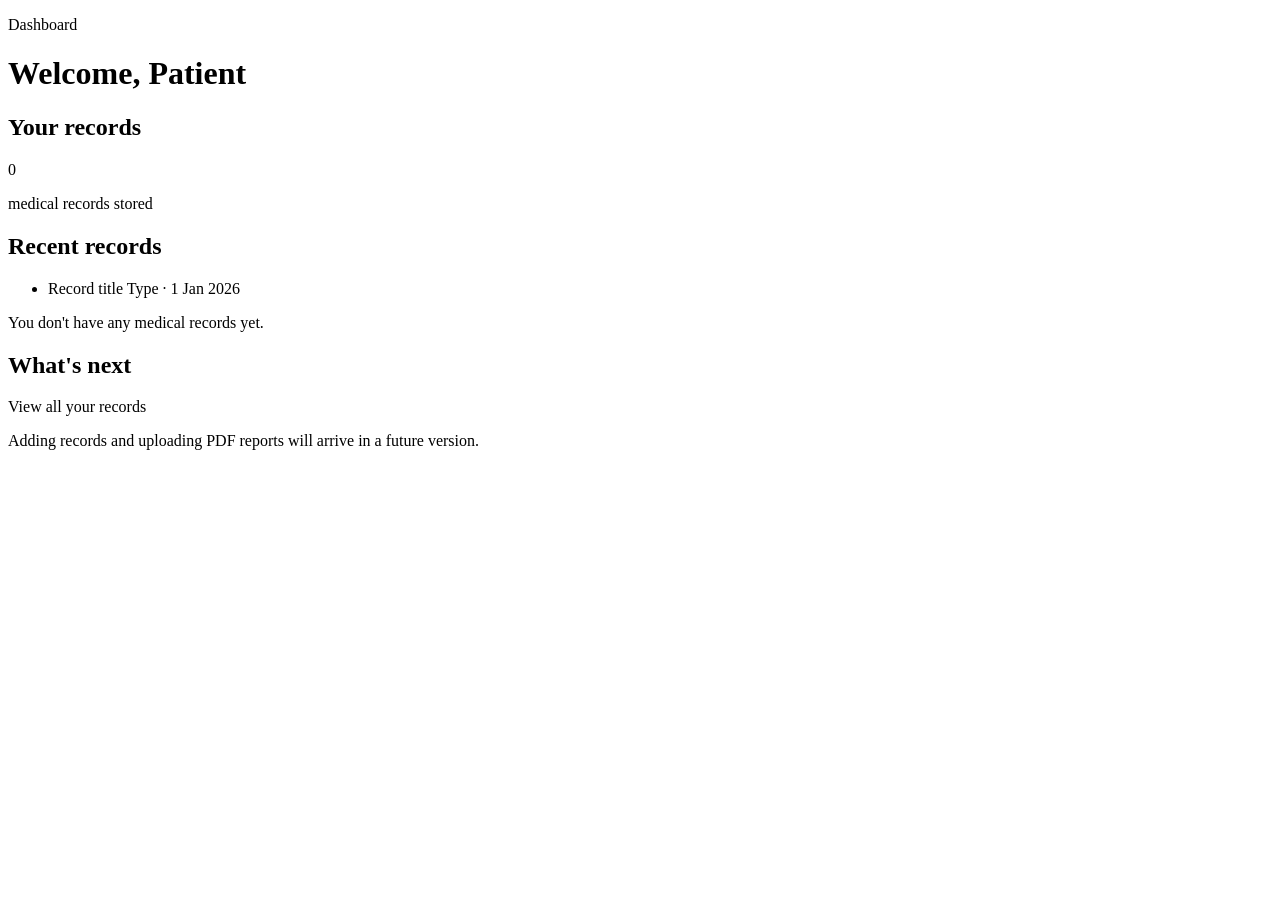
==== src/main/resources/templates/dashboard.html @ 09ce409d "feat: implement MediVault milestone 1 Co-Authored-By: Claude Opus 5.5 <noreply@anthropic.com>" ====
<!DOCTYPE html>
<html xmlns:th="http://www.thymeleaf.org"
      th:replace="~{layout :: layout(~{::title}, ~{::main})}">
<head>
    <title>Dashboard &middot; MediVault</title>
</head>
<body>
<main id="main-content" tabindex="-1" class="container">
    <div class="page-header">
        <p class="eyebrow">Dashboard</p>
        <h1 th:text="|Welcome, ${fullName}|">Welcome, Patient</h1>
    </div>

    <div class="card-grid">
        <section class="card" aria-labelledby="count-title">
            <h2 id="count-title">Your records</h2>
            <p class="stat" th:text="${recordCount}">0</p>
            <p class="muted" th:text="${recordCount == 1} ? 'medical record stored' : 'medical records stored'">
                medical records stored</p>
        </section>

        <section class="card" aria-labelledby="recent-title">
            <h2 id="recent-title">Recent records</h2>
            <ul class="record-list" th:if="${!recentRecords.isEmpty()}">
                <li th:each="record : ${recentRecords}">
                    <a th:href="@{/records/{id}(id=${record.id})}" th:text="${record.title}">Record title</a>
                    <span class="record-meta">
                        <span th:text="${record.recordType.displayName}">Type</span> &middot;
                        <time th:datetime="${record.recordDate}"
                              th:text="${#temporals.format(record.recordDate, 'd MMM yyyy')}">1 Jan 2026</time>
                    </span>
                </li>
            </ul>
            <p th:if="${recentRecords.isEmpty()}">You don't have any medical records yet.</p>
        </section>

        <section class="card" aria-labelledby="next-title">
            <h2 id="next-title">What's next</h2>
            <p><a th:href="@{/records}">View all your records</a></p>
            <p class="muted">Adding records and uploading PDF reports will arrive in a future version.</p>
        </section>
    </div>
</main>
</body>
</html>
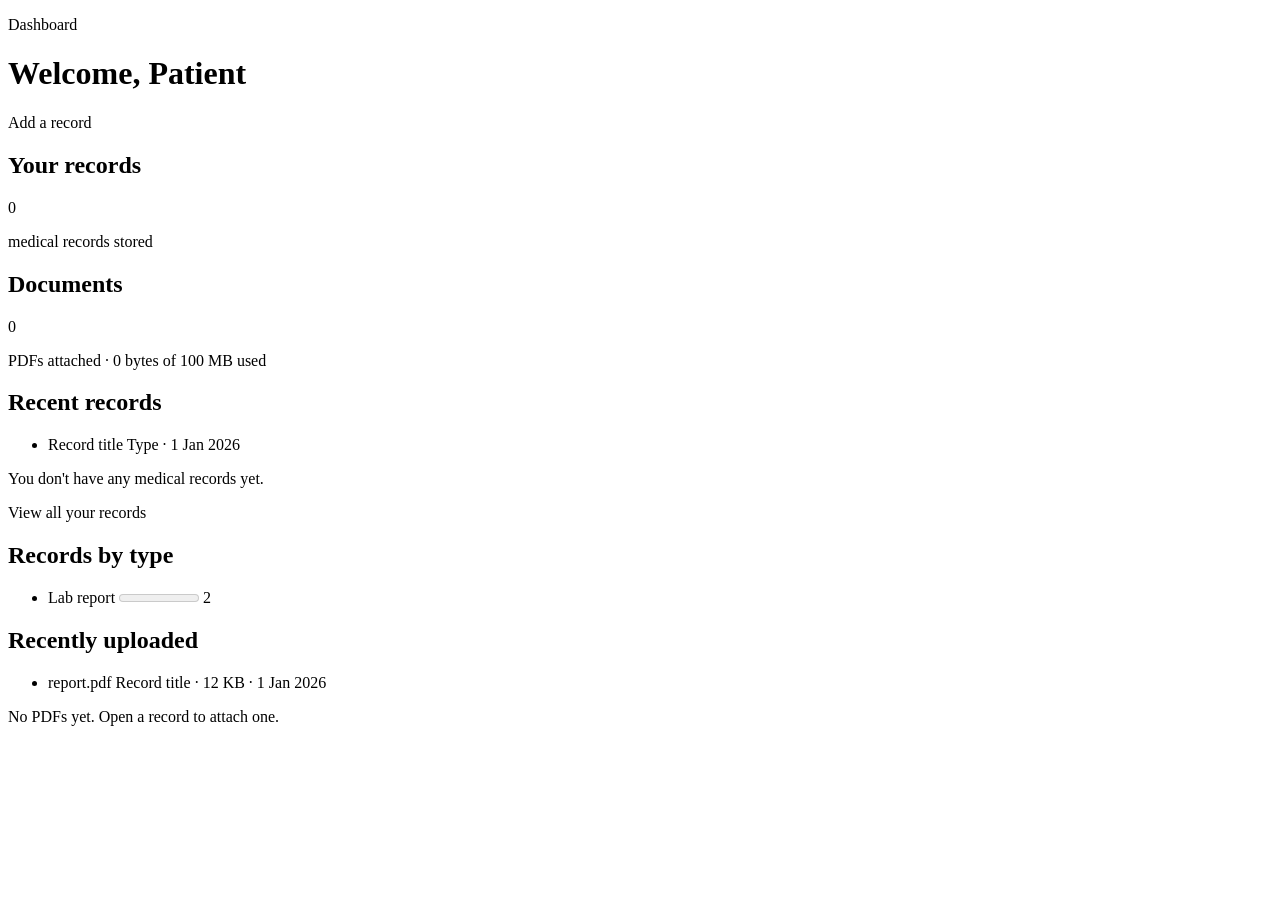
==== commit dca9862f: "feat: add record management and encrypted, verified document storage Record management (Milestone 3)" ====
--- a/src/main/resources/templates/dashboard.html
+++ b/src/main/resources/templates/dashboard.html
@@ -6,9 +6,12 @@
 </head>
 <body>
 <main id="main-content" tabindex="-1" class="container">
-    <div class="page-header">
-        <p class="eyebrow">Dashboard</p>
-        <h1 th:text="|Welcome, ${fullName}|">Welcome, Patient</h1>
+    <div class="page-header page-header-actions">
+        <div>
+            <p class="eyebrow">Dashboard</p>
+            <h1 th:text="|Welcome, ${fullName}|">Welcome, Patient</h1>
+        </div>
+        <a class="button" th:href="@{/records/new}">Add a record</a>
     </div>
 
     <div class="card-grid">
@@ -17,6 +20,15 @@
             <p class="stat" th:text="${recordCount}">0</p>
             <p class="muted" th:text="${recordCount == 1} ? 'medical record stored' : 'medical records stored'">
                 medical records stored</p>
+        </section>
+
+        <section class="card" aria-labelledby="documents-title">
+            <h2 id="documents-title">Documents</h2>
+            <p class="stat" th:text="${storage.documentCount}">0</p>
+            <p class="muted">
+                <span th:text="${storage.documentCount == 1} ? 'PDF attached' : 'PDFs attached'">PDFs attached</span>
+                &middot; <span th:text="|${storage.usedLabel()} of ${storage.quotaLabel()} used|">0 bytes of 100 MB used</span>
+            </p>
         </section>
 
         <section class="card" aria-labelledby="recent-title">
@@ -32,12 +44,37 @@
                 </li>
             </ul>
             <p th:if="${recentRecords.isEmpty()}">You don't have any medical records yet.</p>
+            <p th:if="${recordCount > 0}"><a th:href="@{/records}">View all your records</a></p>
+        </section>
+    </div>
+
+    <div class="card-grid" th:if="${recordCount > 0}">
+        <section class="card" aria-labelledby="types-title">
+            <h2 id="types-title">Records by type</h2>
+            <ul class="type-counts">
+                <li th:each="entry : ${typeCounts}">
+                    <a th:href="@{/records(type=${entry.key})}" th:text="${entry.key.displayName}">Lab report</a>
+                    <meter min="0" th:max="${recordCount}" th:value="${entry.value}" aria-hidden="true"></meter>
+                    <span th:text="${entry.value}">2</span>
+                </li>
+            </ul>
         </section>
 
-        <section class="card" aria-labelledby="next-title">
-            <h2 id="next-title">What's next</h2>
-            <p><a th:href="@{/records}">View all your records</a></p>
-            <p class="muted">Adding records and uploading PDF reports will arrive in a future version.</p>
+        <section class="card" aria-labelledby="uploads-title">
+            <h2 id="uploads-title">Recently uploaded</h2>
+            <ul class="record-list" th:if="${!recentDocuments.isEmpty()}">
+                <li th:each="document : ${recentDocuments}">
+                    <a th:href="@{/records/{id}(id=${document.recordId})}" th:text="${document.filename}">report.pdf</a>
+                    <span class="record-meta">
+                        <span th:text="${document.recordTitle}">Record title</span> &middot;
+                        <span th:text="${document.sizeLabel}">12 KB</span> &middot;
+                        <time th:datetime="${document.uploadedAt}"
+                              th:text="${#temporals.format(document.uploadedAt, 'd MMM yyyy')}">1 Jan 2026</time>
+                    </span>
+                </li>
+            </ul>
+            <p class="muted" th:if="${recentDocuments.isEmpty()}">
+                No PDFs yet. Open a record to attach one.</p>
         </section>
     </div>
 </main>
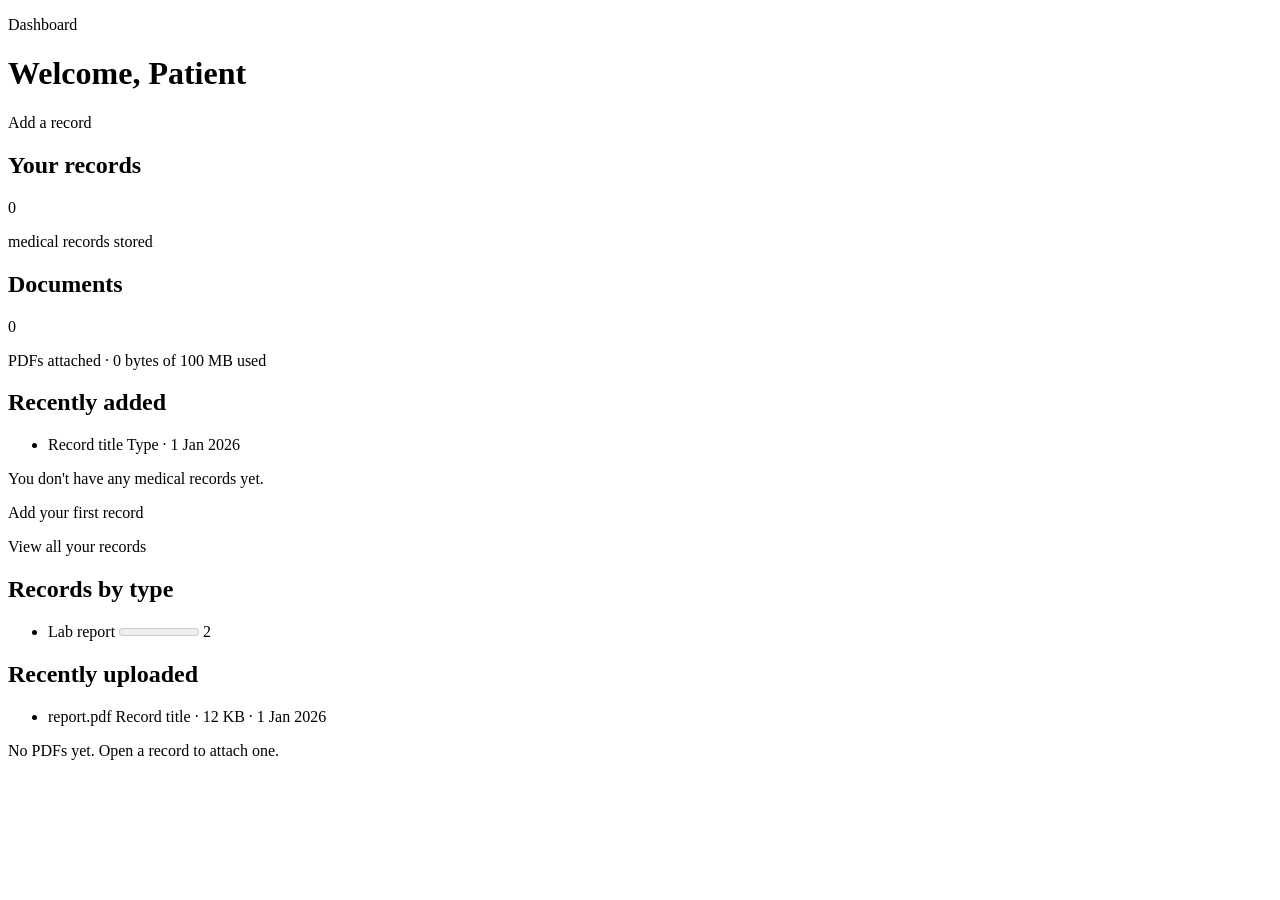
==== commit 5313dc01: "feat: start new patients with an empty dashboard of recently added records - run-demo.cmd never enab" ====
--- a/src/main/resources/templates/dashboard.html
+++ b/src/main/resources/templates/dashboard.html
@@ -15,14 +15,14 @@
     </div>
 
     <div class="card-grid">
-        <section class="card" aria-labelledby="count-title">
+        <section class="card card-stat" aria-labelledby="count-title">
             <h2 id="count-title">Your records</h2>
             <p class="stat" th:text="${recordCount}">0</p>
             <p class="muted" th:text="${recordCount == 1} ? 'medical record stored' : 'medical records stored'">
                 medical records stored</p>
         </section>
 
-        <section class="card" aria-labelledby="documents-title">
+        <section class="card card-stat" aria-labelledby="documents-title">
             <h2 id="documents-title">Documents</h2>
             <p class="stat" th:text="${storage.documentCount}">0</p>
             <p class="muted">
@@ -32,7 +32,7 @@
         </section>
 
         <section class="card" aria-labelledby="recent-title">
-            <h2 id="recent-title">Recent records</h2>
+            <h2 id="recent-title">Recently added</h2>
             <ul class="record-list" th:if="${!recentRecords.isEmpty()}">
                 <li th:each="record : ${recentRecords}">
                     <a th:href="@{/records/{id}(id=${record.id})}" th:text="${record.title}">Record title</a>
@@ -43,7 +43,10 @@
                     </span>
                 </li>
             </ul>
-            <p th:if="${recentRecords.isEmpty()}">You don't have any medical records yet.</p>
+            <div class="empty-state" th:if="${recentRecords.isEmpty()}">
+                <p>You don't have any medical records yet.</p>
+                <p><a class="button" th:href="@{/records/new}">Add your first record</a></p>
+            </div>
             <p th:if="${recordCount > 0}"><a th:href="@{/records}">View all your records</a></p>
         </section>
     </div>
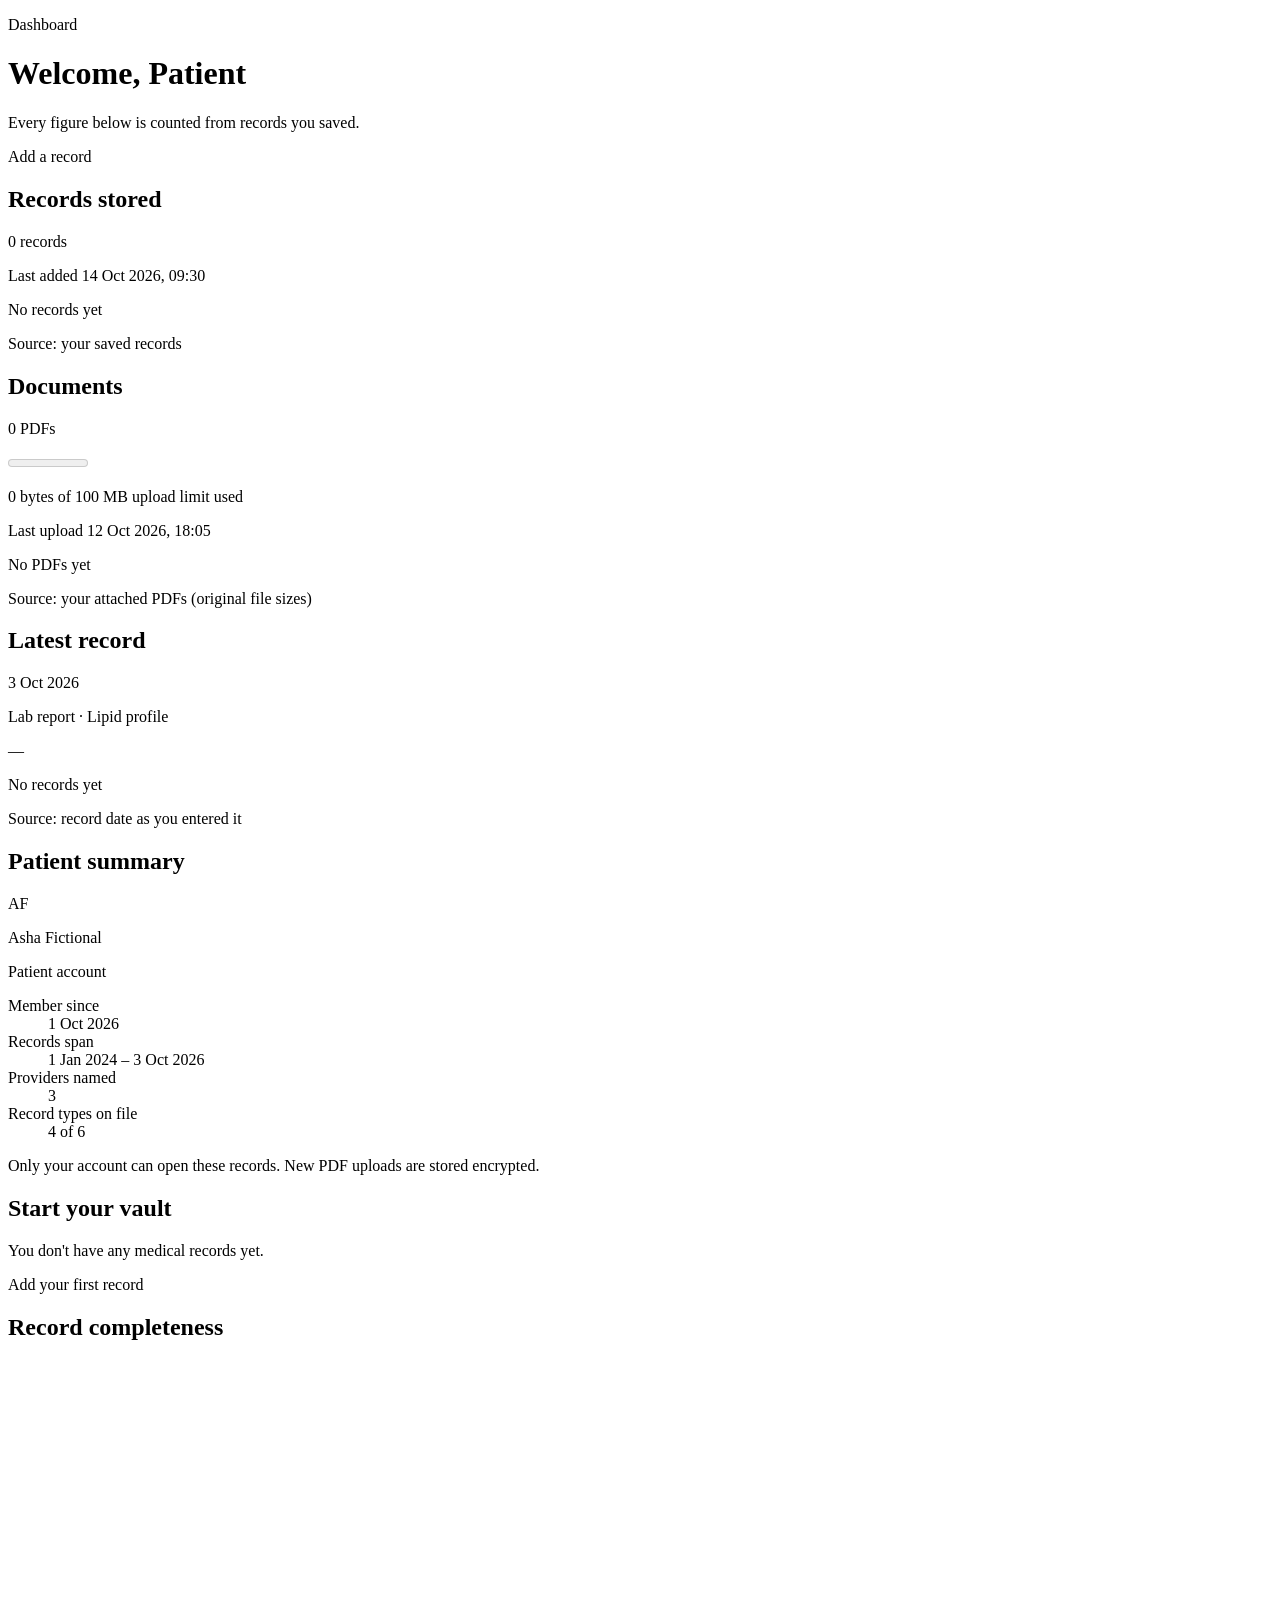
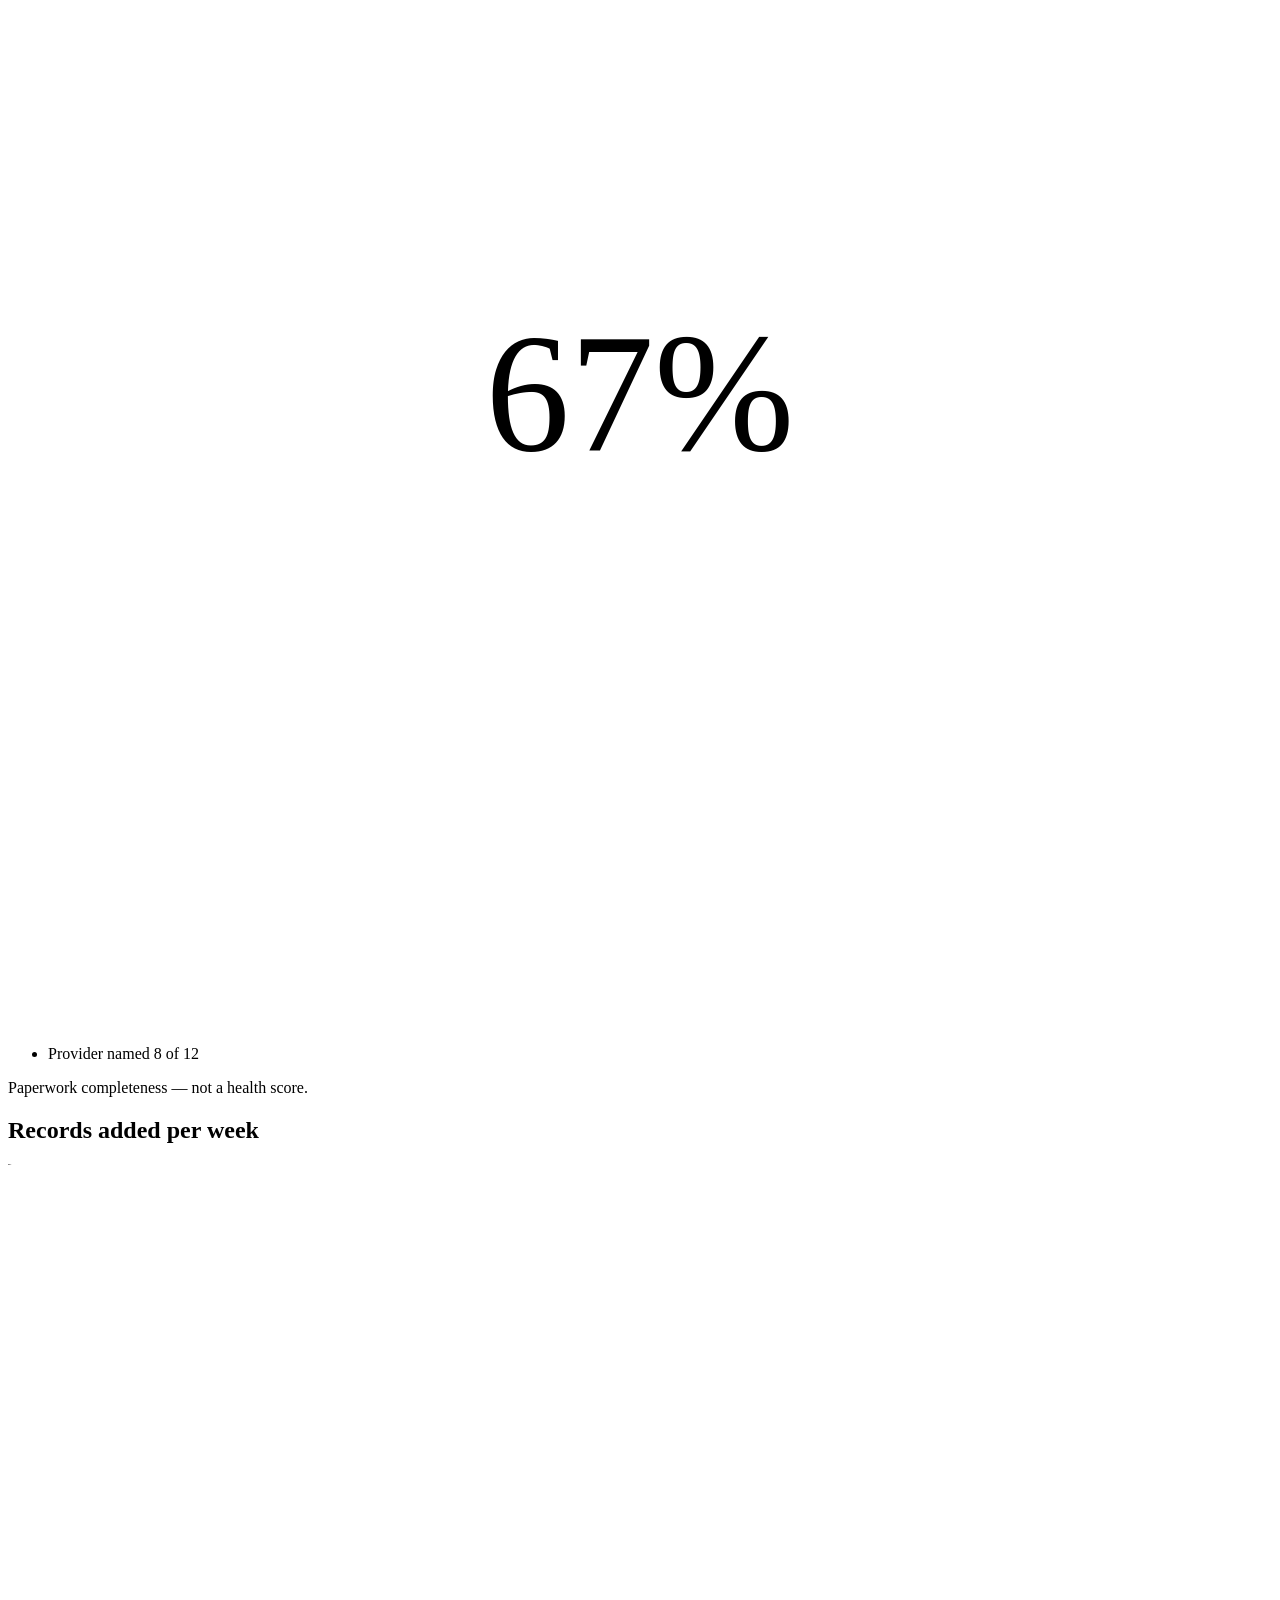
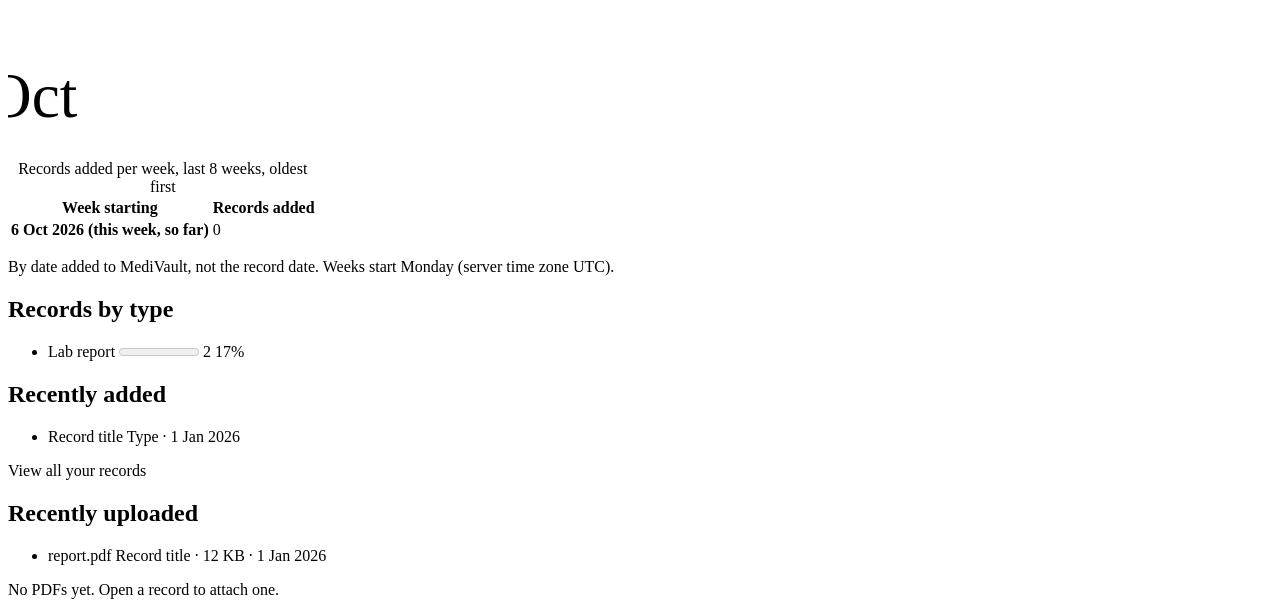
==== commit cb320278: "feat(ui): redesign the patient dashboard with vault stats, completeness and weekly activity - Three " ====
--- a/src/main/resources/templates/dashboard.html
+++ b/src/main/resources/templates/dashboard.html
@@ -5,35 +5,185 @@
     <title>Dashboard &middot; MediVault</title>
 </head>
 <body>
-<main id="main-content" tabindex="-1" class="container">
+<main id="main-content" tabindex="-1" class="container dashboard"
+      th:with="completeness=${insights.completeness}, hasRecords=${insights.completeness.total > 0}">
     <div class="page-header page-header-actions">
         <div>
             <p class="eyebrow">Dashboard</p>
             <h1 th:text="|Welcome, ${fullName}|">Welcome, Patient</h1>
+            <p class="muted page-lead">Every figure below is counted from records you saved.</p>
         </div>
         <a class="button" th:href="@{/records/new}">Add a record</a>
     </div>
 
-    <div class="card-grid">
-        <section class="card card-stat" aria-labelledby="count-title">
-            <h2 id="count-title">Your records</h2>
-            <p class="stat" th:text="${recordCount}">0</p>
-            <p class="muted" th:text="${recordCount == 1} ? 'medical record stored' : 'medical records stored'">
-                medical records stored</p>
-        </section>
-
-        <section class="card card-stat" aria-labelledby="documents-title">
-            <h2 id="documents-title">Documents</h2>
-            <p class="stat" th:text="${storage.documentCount}">0</p>
-            <p class="muted">
-                <span th:text="${storage.documentCount == 1} ? 'PDF attached' : 'PDFs attached'">PDFs attached</span>
-                &middot; <span th:text="|${storage.usedLabel()} of ${storage.quotaLabel()} used|">0 bytes of 100 MB used</span>
-            </p>
-        </section>
-
-        <section class="card" aria-labelledby="recent-title">
-            <h2 id="recent-title">Recently added</h2>
-            <ul class="record-list" th:if="${!recentRecords.isEmpty()}">
+    <div class="dash-grid">
+        <section class="card card-stat stat-card" aria-labelledby="count-title">
+            <h2 id="count-title" class="card-label">Records stored</h2>
+            <p class="stat"><span th:text="${recordCount}">0</span> <span class="stat-unit"
+                    th:text="${recordCount == 1} ? 'record' : 'records'">records</span></p>
+            <p class="stat-line" th:if="${insights.lastAddedAt != null}">Last added
+                <time th:datetime="|${#temporals.format(insights.lastAddedAt, 'yyyy-MM-dd')}T${#temporals.format(insights.lastAddedAt, 'HH:mm')}|"
+                      th:text="${#temporals.format(insights.lastAddedAt, 'd MMM yyyy, HH:mm')}">14 Oct 2026, 09:30</time></p>
+            <p class="stat-line" th:if="${insights.lastAddedAt == null}">No records yet</p>
+            <p class="stat-source">Source: your saved records</p>
+        </section>
+
+        <section class="card card-stat stat-card" aria-labelledby="documents-title">
+            <h2 id="documents-title" class="card-label">Documents</h2>
+            <p class="stat"><span th:text="${storage.documentCount}">0</span> <span class="stat-unit"
+                    th:text="${storage.documentCount == 1} ? 'PDF' : 'PDFs'">PDFs</span></p>
+            <meter class="storage-meter" min="0" th:max="${storage.quotaBytes}" th:value="${storage.usedBytes}"
+                   aria-hidden="true"></meter>
+            <p class="stat-line" th:text="|${storage.usedLabel()} of ${storage.quotaLabel()} upload limit used|">
+                0 bytes of 100 MB upload limit used</p>
+            <p class="stat-line" th:if="${insights.lastUploadAt != null}">Last upload
+                <time th:datetime="|${#temporals.format(insights.lastUploadAt, 'yyyy-MM-dd')}T${#temporals.format(insights.lastUploadAt, 'HH:mm')}|"
+                      th:text="${#temporals.format(insights.lastUploadAt, 'd MMM yyyy, HH:mm')}">12 Oct 2026, 18:05</time></p>
+            <p class="stat-line" th:if="${insights.lastUploadAt == null}">No PDFs yet</p>
+            <p class="stat-source">Source: your attached PDFs (original file sizes)</p>
+        </section>
+
+        <section class="card card-stat stat-card" aria-labelledby="latest-title">
+            <h2 id="latest-title" class="card-label">Latest record</h2>
+            <th:block th:if="${insights.latestRecord != null}">
+                <p class="stat stat-date"><time th:datetime="${insights.latestRecord.recordDate}"
+                        th:text="${#temporals.format(insights.latestRecord.recordDate, 'd MMM yyyy')}">3 Oct 2026</time></p>
+                <p class="stat-line"><span th:text="${insights.latestRecord.recordType.displayName}">Lab report</span>
+                    &middot; <a th:href="@{/records/{id}(id=${insights.latestRecord.id})}"
+                                th:text="${insights.latestRecord.title}">Lipid profile</a></p>
+            </th:block>
+            <th:block th:if="${insights.latestRecord == null}">
+                <p class="stat">&mdash;</p>
+                <p class="stat-line">No records yet</p>
+            </th:block>
+            <p class="stat-source">Source: record date as you entered it</p>
+        </section>
+
+        <section class="card summary-card" aria-labelledby="summary-title">
+            <h2 id="summary-title" class="card-label">Patient summary</h2>
+            <div class="summary-identity">
+                <span class="initials" aria-hidden="true" th:text="${insights.initials}">AF</span>
+                <div>
+                    <p class="summary-name" th:text="${fullName}">Asha Fictional</p>
+                    <p class="summary-role">Patient account</p>
+                </div>
+            </div>
+            <dl class="summary-facts">
+                <div>
+                    <dt>Member since</dt>
+                    <dd><time th:datetime="${insights.memberSince}"
+                              th:text="${#temporals.format(insights.memberSince, 'd MMM yyyy')}">1 Oct 2026</time></dd>
+                </div>
+                <div th:if="${insights.latestRecord != null and insights.earliestRecordDate != null}">
+                    <dt>Records span</dt>
+                    <dd><time th:datetime="${insights.earliestRecordDate}"
+                              th:text="${#temporals.format(insights.earliestRecordDate, 'd MMM yyyy')}">1 Jan 2024</time>
+                        &ndash;
+                        <time th:datetime="${insights.latestRecord.recordDate}"
+                              th:text="${#temporals.format(insights.latestRecord.recordDate, 'd MMM yyyy')}">3 Oct 2026</time></dd>
+                </div>
+                <div th:if="${hasRecords}">
+                    <dt>Providers named</dt>
+                    <dd th:text="${insights.providerCount}">3</dd>
+                </div>
+                <div th:if="${hasRecords}">
+                    <dt>Record types on file</dt>
+                    <dd th:text="|${insights.typesOnFile()} of ${insights.types.size()}|">4 of 6</dd>
+                </div>
+            </dl>
+            <p class="summary-privacy">Only your account can open these records. New PDF uploads are stored
+                encrypted.</p>
+        </section>
+
+        <section class="card dash-welcome" th:if="${!hasRecords}" aria-labelledby="welcome-title">
+            <h2 id="welcome-title" class="card-label">Start your vault</h2>
+            <div class="empty-state">
+                <p>You don't have any medical records yet.</p>
+                <p><a class="button" th:href="@{/records/new}">Add your first record</a></p>
+            </div>
+        </section>
+
+        <section class="card completeness-card" th:if="${hasRecords}" aria-labelledby="completeness-title">
+            <h2 id="completeness-title" class="card-label">Record completeness</h2>
+            <div class="ring-layout">
+                <svg class="ring" viewBox="0 0 120 120" role="img"
+                     th:aria-label="|Overall record completeness ${completeness.percent()} percent|">
+                    <g transform="rotate(-90 60 60)">
+                        <th:block th:each="segment, segmentStat : ${completeness.segments()}">
+                            <circle class="ring-track" cx="60" cy="60" r="48" pathLength="300"
+                                    th:stroke-dasharray="${segment.trackDash()}"
+                                    th:stroke-dashoffset="${segment.offset()}"></circle>
+                            <circle th:class="|ring-fill ring-fill-${segmentStat.count}|" cx="60" cy="60" r="48"
+                                    pathLength="300" th:stroke-dasharray="${segment.fillDash()}"
+                                    th:stroke-dashoffset="${segment.offset()}"></circle>
+                        </th:block>
+                    </g>
+                    <text class="ring-value" x="60" y="60" text-anchor="middle" dominant-baseline="central"
+                          th:text="|${completeness.percent()}%|">67%</text>
+                </svg>
+                <ul class="ring-legend">
+                    <li th:each="segment, segmentStat : ${completeness.segments()}">
+                        <span th:class="|legend-swatch legend-swatch-${segmentStat.count}|" aria-hidden="true"></span>
+                        <span th:text="${segment.label}">Provider named</span>
+                        <span class="legend-value" th:text="|${segment.count} of ${segment.total}|">8 of 12</span>
+                    </li>
+                </ul>
+            </div>
+            <p class="chart-caption">Paperwork completeness &mdash; not a health score.</p>
+        </section>
+
+        <section class="card weekly-card" th:if="${hasRecords}" aria-labelledby="weekly-title">
+            <h2 id="weekly-title" class="card-label">Records added per week</h2>
+            <svg class="histogram" viewBox="0 0 320 150" aria-hidden="true" focusable="false">
+                <line class="histogram-axis" x1="0" y1="120.5" x2="320" y2="120.5"></line>
+                <g th:each="week, weekStat : ${insights.weeks}">
+                    <rect class="histogram-bar" width="24" rx="3"
+                          th:x="${weekStat.index * 40 + 8}" th:y="${120 - week.height}"
+                          th:height="${week.height}"></rect>
+                    <text class="histogram-count" text-anchor="middle"
+                          th:x="${weekStat.index * 40 + 20}" th:y="${114 - week.height}"
+                          th:text="${week.count}">0</text>
+                    <text class="histogram-label" text-anchor="middle" y="140"
+                          th:x="${weekStat.index * 40 + 20}"
+                          th:text="${#temporals.format(week.weekStart, 'd MMM')}">6 Oct</text>
+                </g>
+            </svg>
+            <table class="visually-hidden">
+                <caption>Records added per week, last 8 weeks, oldest first</caption>
+                <thead>
+                <tr>
+                    <th scope="col">Week starting</th>
+                    <th scope="col">Records added</th>
+                </tr>
+                </thead>
+                <tbody>
+                <tr th:each="week : ${insights.weeks}">
+                    <th scope="row"><span th:text="${#temporals.format(week.weekStart, 'd MMM yyyy')}">6 Oct 2026</span><span
+                            th:if="${week.current}"> (this week, so far)</span></th>
+                    <td th:text="${week.count}">0</td>
+                </tr>
+                </tbody>
+            </table>
+            <p class="chart-caption"
+               th:text="|By date added to MediVault, not the record date. Weeks start Monday (server time zone ${insights.zone.id}).|">
+                By date added to MediVault, not the record date. Weeks start Monday (server time zone UTC).</p>
+        </section>
+
+        <section class="card types-card" th:if="${hasRecords}" aria-labelledby="types-title">
+            <h2 id="types-title" class="card-label">Records by type</h2>
+            <ul class="type-counts">
+                <li th:each="share : ${insights.types}" th:classappend="${share.count == 0} ? 'type-empty'">
+                    <a th:href="@{/records(type=${share.type})}" th:text="${share.type.displayName}">Lab report</a>
+                    <meter min="0" th:max="${recordCount}" th:value="${share.count}" aria-hidden="true"></meter>
+                    <span class="type-figure"><span th:text="${share.count}">2</span>
+                        <span class="muted" th:text="|${share.percent}%|">17%</span></span>
+                </li>
+            </ul>
+        </section>
+
+        <section class="card recent-card" th:if="${hasRecords}" aria-labelledby="recent-title">
+            <h2 id="recent-title" class="card-label">Recently added</h2>
+            <ul class="record-list">
                 <li th:each="record : ${recentRecords}">
                     <a th:href="@{/records/{id}(id=${record.id})}" th:text="${record.title}">Record title</a>
                     <span class="record-meta">
@@ -43,28 +193,11 @@
                     </span>
                 </li>
             </ul>
-            <div class="empty-state" th:if="${recentRecords.isEmpty()}">
-                <p>You don't have any medical records yet.</p>
-                <p><a class="button" th:href="@{/records/new}">Add your first record</a></p>
-            </div>
-            <p th:if="${recordCount > 0}"><a th:href="@{/records}">View all your records</a></p>
-        </section>
-    </div>
-
-    <div class="card-grid" th:if="${recordCount > 0}">
-        <section class="card" aria-labelledby="types-title">
-            <h2 id="types-title">Records by type</h2>
-            <ul class="type-counts">
-                <li th:each="entry : ${typeCounts}">
-                    <a th:href="@{/records(type=${entry.key})}" th:text="${entry.key.displayName}">Lab report</a>
-                    <meter min="0" th:max="${recordCount}" th:value="${entry.value}" aria-hidden="true"></meter>
-                    <span th:text="${entry.value}">2</span>
-                </li>
-            </ul>
-        </section>
-
-        <section class="card" aria-labelledby="uploads-title">
-            <h2 id="uploads-title">Recently uploaded</h2>
+            <p><a th:href="@{/records}">View all your records</a></p>
+        </section>
+
+        <section class="card recent-card" th:if="${hasRecords}" aria-labelledby="uploads-title">
+            <h2 id="uploads-title" class="card-label">Recently uploaded</h2>
             <ul class="record-list" th:if="${!recentDocuments.isEmpty()}">
                 <li th:each="document : ${recentDocuments}">
                     <a th:href="@{/records/{id}(id=${document.recordId})}" th:text="${document.filename}">report.pdf</a>
@@ -76,8 +209,7 @@
                     </span>
                 </li>
             </ul>
-            <p class="muted" th:if="${recentDocuments.isEmpty()}">
-                No PDFs yet. Open a record to attach one.</p>
+            <p class="muted" th:if="${recentDocuments.isEmpty()}">No PDFs yet. Open a record to attach one.</p>
         </section>
     </div>
 </main>
